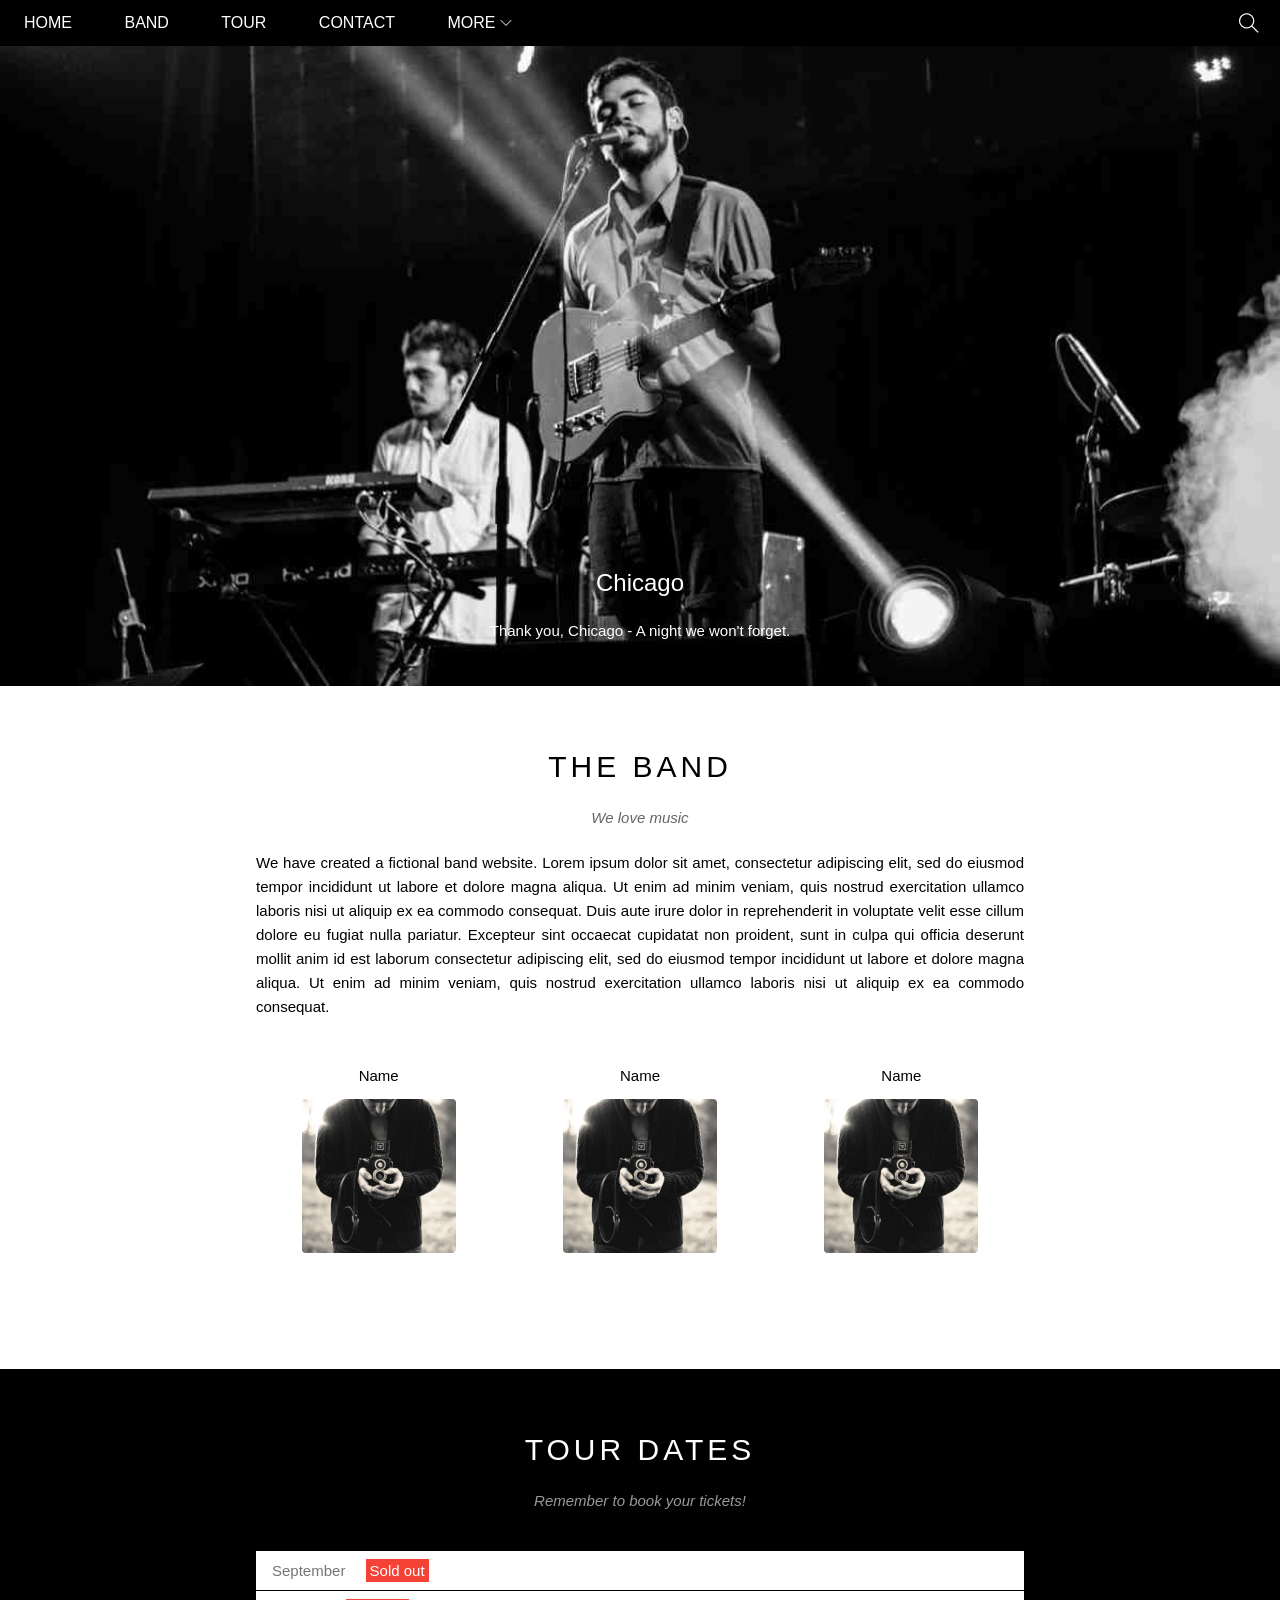
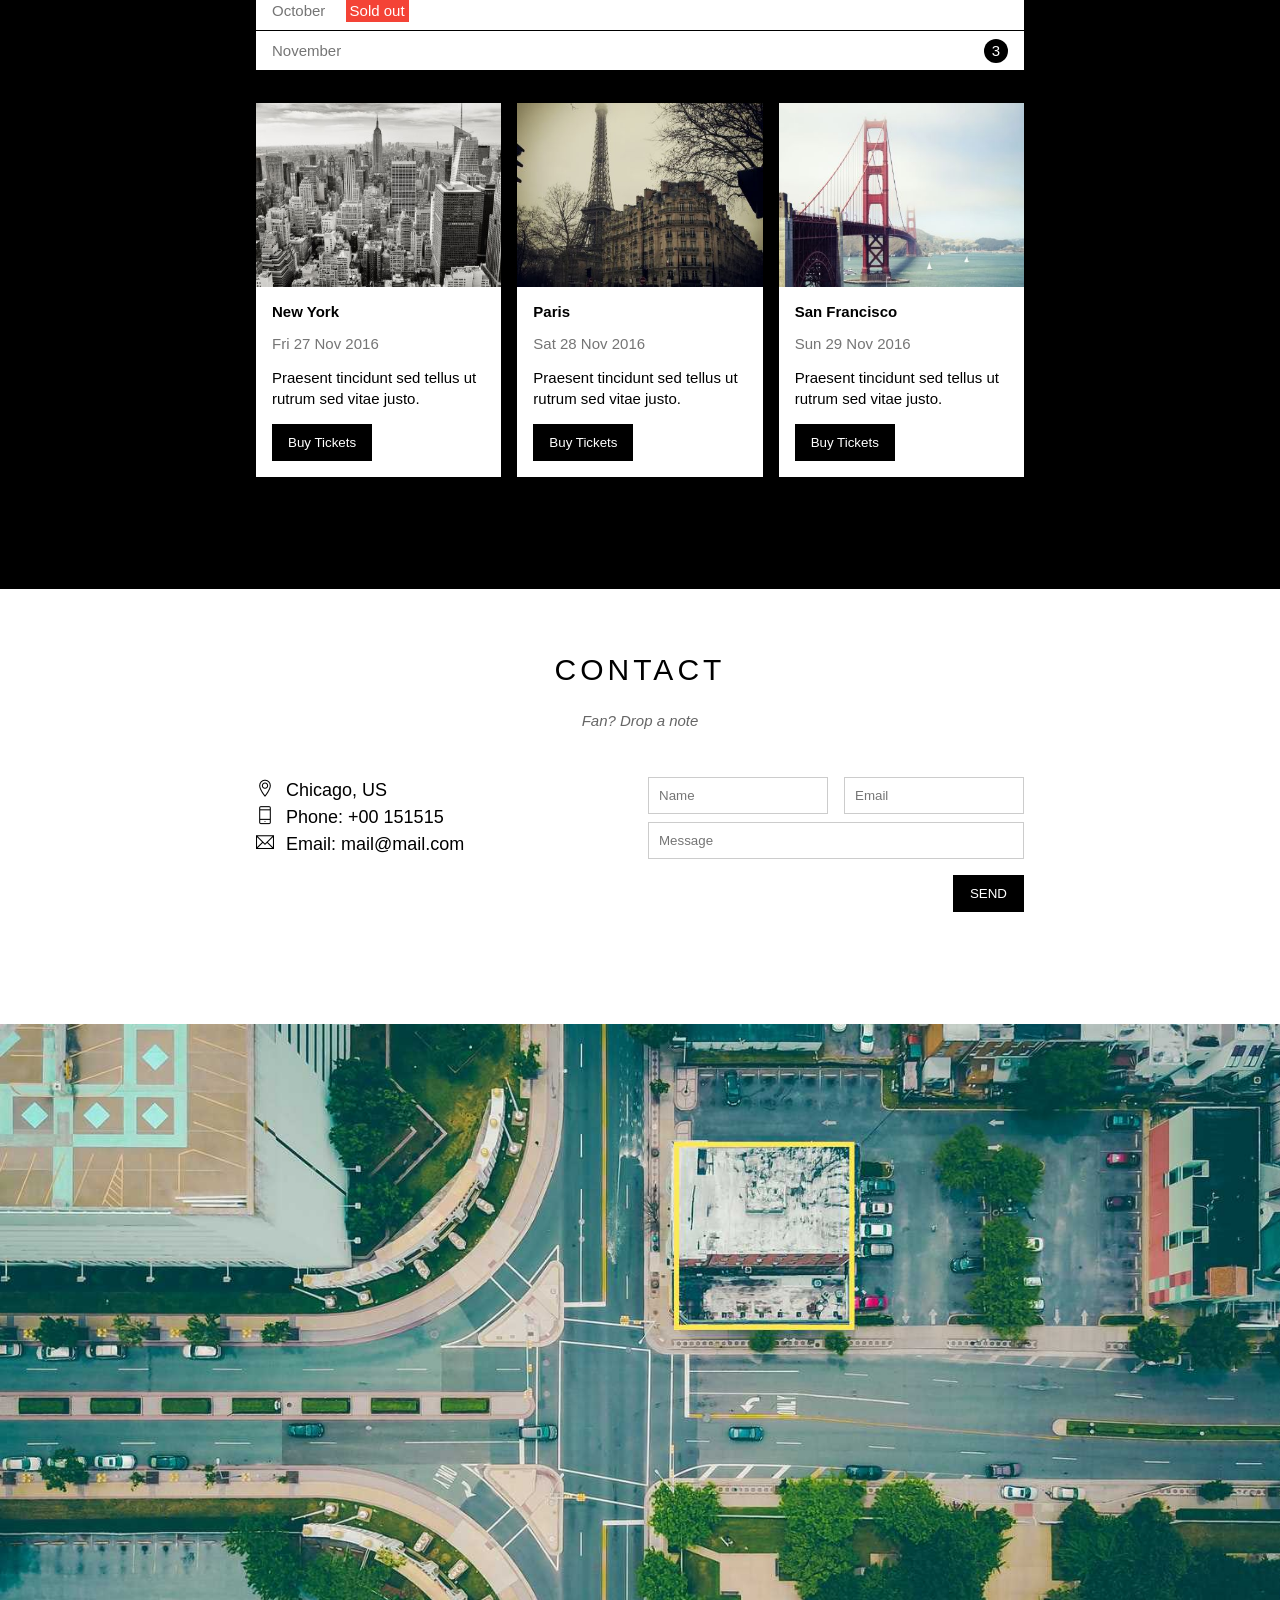
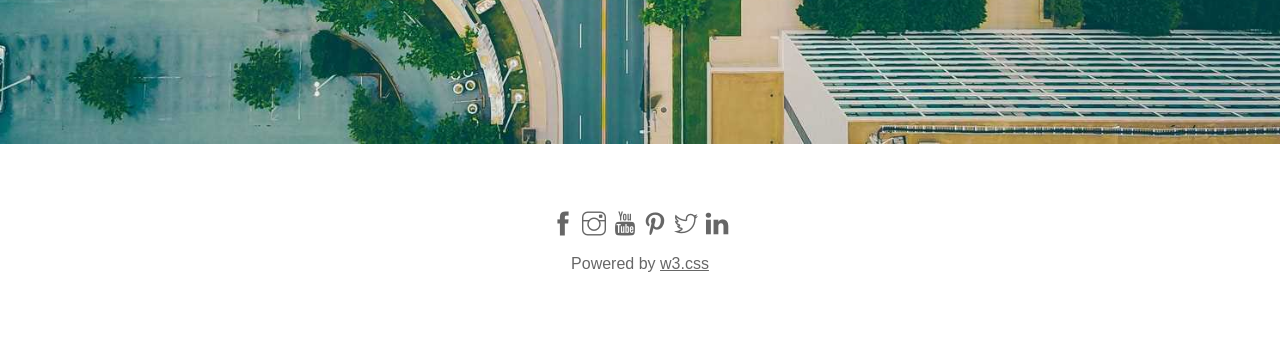
==== index.html @ c89a66ae "upload" ====
<!DOCTYPE html>
<html lang="en">
    <head>
        <meta charset="UTF-8" />
        <meta http-equiv="X-UA-Compatible" content="IE=edge" />
        <meta name="viewport" content="width=device-width, initial-scale=1.0" />
        <title>The band</title>
        <link rel="stylesheet" href="./assets/css/style.css" />
        <link
            rel="stylesheet"
            href="./assets/font/themify-icons/themify-icons.css"
        />
    </head>
    <body>
        <div id="main">
            <div id="header">
                <!-- Begin nav -->
                <ul id="nav">
                    <li><a href="#">home</a></li>
                    <li><a href="#band">band</a></li>
                    <li><a href="#tour">tour</a></li>
                    <li><a href="#contact">contact</a></li>
                    <li>
                        <a href="#"
                            >MORE
                            <i class="nav-arrow-down ti-angle-down"></i>
                        </a>
                        <ul class="subnav">
                            <li><a href="#">Merchandise</a></li>
                            <li><a href="#">Extras</a></li>
                            <li><a href="#">Media</a></li>
                        </ul>
                    </li>
                </ul>
                <!-- End nav -->

                <!-- Begin search button -->
                <div class="search-btn">
                    <i class="search-icon ti-search"></i>
                </div>
                <!-- End search button -->
            </div>
            <div id="slider">
                <div class="text-content">
                    <h2 class="text-heading">Chicago</h2>
                    <div class="text-discription">
                        Thank you, Chicago - A night we won't forget.
                    </div>
                </div>
            </div>
            <div id="content">
                <!-- About -->
                <div id="band" class="content-section">
                    <h2 class="section-heading">THE BAND</h2>
                    <p class="section-slogan">We love music</p>
                    <p class="about-text">
                        We have created a fictional band website. Lorem ipsum
                        dolor sit amet, consectetur adipiscing elit, sed do
                        eiusmod tempor incididunt ut labore et dolore magna
                        aliqua. Ut enim ad minim veniam, quis nostrud
                        exercitation ullamco laboris nisi ut aliquip ex ea
                        commodo consequat. Duis aute irure dolor in
                        reprehenderit in voluptate velit esse cillum dolore eu
                        fugiat nulla pariatur. Excepteur sint occaecat cupidatat
                        non proident, sunt in culpa qui officia deserunt mollit
                        anim id est laborum consectetur adipiscing elit, sed do
                        eiusmod tempor incididunt ut labore et dolore magna
                        aliqua. Ut enim ad minim veniam, quis nostrud
                        exercitation ullamco laboris nisi ut aliquip ex ea
                        commodo consequat.
                    </p>
                    <div class="row member-list">
                        <div class="col col-third text-center">
                            <p class="member-name">Name</p>
                            <img
                                src="/assets/img/team/bandmember.jpg"
                                alt=""
                                class="member-img"
                            />
                        </div>
                        <div class="col col-third text-center">
                            <p class="member-name">Name</p>
                            <img
                                src="/assets/img/team/bandmember.jpg"
                                alt=""
                                class="member-img"
                            />
                        </div>
                        <div class="col col-third text-center">
                            <p class="member-name">Name</p>
                            <img
                                src="/assets/img/team/bandmember.jpg"
                                alt=""
                                class="member-img"
                            />
                        </div>
                    </div>
                </div>
                <!-- Tour -->
                <!-- tạo ra thẻ cha để bao cả cái tour thành nền đen -->
                <div id="tour" class="tour-section">
                    <div class="content-section">
                        <h2 class="section-heading text-white">TOUR DATES</h2>
                        <p class="section-slogan text-white">
                            Remember to book your tickets!
                        </p>
                        <ul class="ticket-list">
                            <li>
                                September <span class="sold-out">Sold out</span>
                            </li>
                            <li>
                                October <span class="sold-out">Sold out</span>
                            </li>
                            <li>November <span class="quantity">3</span></li>
                        </ul>
                        <!-- Place -->
                        <div class="row place-list">
                            <div class="col col-third">
                                <img
                                    src="./assets/img/tourplace/newyork.jpg"
                                    alt=""
                                    class="place-img"
                                />
                                <div class="place-body">
                                    <h3 class="place-heading">New York</h3>
                                    <p class="place-time">Fri 27 Nov 2016</p>
                                    <p class="place-desc">
                                        Praesent tincidunt sed tellus ut rutrum
                                        sed vitae justo.
                                    </p>
                                    <button class="btn js-buy-ticket">
                                        Buy Tickets
                                    </button>
                                </div>
                            </div>
                            <div class="col col-third">
                                <img
                                    src="./assets/img/tourplace/paris.jpg"
                                    alt=""
                                    class="place-img"
                                />
                                <div class="place-body">
                                    <h3 class="place-heading">Paris</h3>
                                    <p class="place-time">Sat 28 Nov 2016</p>
                                    <p class="place-desc">
                                        Praesent tincidunt sed tellus ut rutrum
                                        sed vitae justo.
                                    </p>
                                    <button class="btn js-buy-ticket">
                                        Buy Tickets
                                    </button>
                                </div>
                            </div>
                            <div class="col col-third">
                                <img
                                    src="./assets/img/tourplace/sanfran.jpg"
                                    alt=""
                                    class="place-img"
                                />
                                <div class="place-body">
                                    <h3 class="place-heading">San Francisco</h3>
                                    <p class="place-time">Sun 29 Nov 2016</p>
                                    <p class="place-desc">
                                        Praesent tincidunt sed tellus ut rutrum
                                        sed vitae justo.
                                    </p>
                                    <button class="btn js-buy-ticket">
                                        Buy Tickets
                                    </button>
                                </div>
                            </div>
                        </div>
                    </div>
                </div>
                <!-- Begin Contact -->
                <div id="contact" class="content-section">
                    <h2 class="section-heading">CONTACT</h2>
                    <p class="section-slogan">Fan? Drop a note</p>

                    <div class="row contact-content">
                        <div class="col col-half contact-info">
                            <p><i class="ti-location-pin"></i>Chicago, US</p>
                            <p><i class="ti-mobile"></i>Phone: +00 151515</p>
                            <p><i class="ti-email"></i>Email: mail@mail.com</p>
                        </div>
                        <div class="col col-half contact-form">
                            <form action="">
                                <div class="row">
                                    <div class="col col-half">
                                        <input
                                            type="text"
                                            name=""
                                            placeholder="Name"
                                            id=""
                                            required
                                            class="form-control"
                                        />
                                    </div>
                                    <div class="col col-half">
                                        <input
                                            type="email"
                                            name=""
                                            placeholder="Email"
                                            id=""
                                            required
                                            class="form-control"
                                        />
                                    </div>
                                </div>
                                <div class="row mt-8">
                                    <div class="col col-full">
                                        <input
                                            type="text"
                                            name=""
                                            placeholder="Message"
                                            id=""
                                            required
                                            class="form-control"
                                        />
                                    </div>
                                </div>
                                <input
                                    class="form-submit-btn mt-16"
                                    type="submit"
                                    value="SEND"
                                />
                            </form>
                        </div>
                    </div>
                </div>
                <!-- End contact -->
                <div class="map-section">
                    <img src="./assets/img/map/map.jpg" alt="Map" />
                </div>
            </div>
            <div id="footer">
                <div class="social-list">
                    <a href=""><i class="ti-facebook"></i></a>
                    <a href=""><i class="ti-instagram"></i></a>
                    <a href=""><i class="ti-youtube"></i></a>
                    <a href=""><i class="ti-pinterest"></i></a>
                    <a href=""><i class="ti-twitter"></i></a>
                    <a href=""><i class="ti-linkedin"></i></a>
                </div>
                <div class="coppyright">
                    Powered by
                    <a href="" class="w3-css">w3.css</a>
                </div>
            </div>

            <div class="modal js-modal">
                <div class="modal-container js-modalContainer">
                    <div class="modal-close js-modal-close">
                        <i class="ti-close"></i>
                    </div>
                    <header class="modal-header">
                        <i class="modal-heading-icon ti-bag"> Tickets </i>
                    </header>
                    <div class="modal-body">
                        <label for="ticket-quantity" class="modal-label">
                            <i class="ti-shopping-cart"></i>
                            Tickets, $15 per person
                        </label>
                        <input
                            id="ticket-quantity"
                            type="text"
                            class="modal-input"
                            placeholder="How many?"
                        />

                        <label for="ticket-email" class="modal-label">
                            <i class="ti-user"></i>
                            Send To
                        </label>
                        <input
                            id="ticket-email"
                            type="email"
                            class="modal-input"
                            placeholder="Enter Email"
                        />
                        <button id="buy-ticket">
                            Pay
                            <i class="ti-check"></i>
                        </button>
                    </div>
                    <footer class="modal-footer">
                        <p class="modal-help">
                            Need
                            <a href="">help?</a>
                        </p>
                    </footer>
                </div>
            </div>
            <script>
                const buyBtns = document.querySelectorAll(".js-buy-ticket");
                const modal = document.querySelector(".js-modal");
                const modalContainer =
                    document.querySelector(".js-modalContainer");
                const modalClose = document.querySelector(".js-modal-close");

                function showBuyTicket() {
                    modal.classList.add("open");
                }

                function hideBuyTicket() {
                    modal.classList.remove("open");
                }

                for (const buyBtn of buyBtns) {
                    buyBtn.addEventListener("click", showBuyTicket);
                }

                modalClose.addEventListener("click", hideBuyTicket);
                modal.addEventListener("click", hideBuyTicket);
                modalContainer.addEventListener("click", function (event) {
                    event.stopPropagation();
                });
            </script>
        </div>
    </body>
</html>
---- assets/css/style.css ----
/* reset css  */
* {
    padding: 0;
    margin: 0;
    box-sizing: border-box;
}
html {
    /* Cuộn trang khi bấm vào nav */
    scroll-behavior: smooth;
    font-family: Arial, Helvetica, sans-serif;
}
/* 
1.Từ ngoaai2 vào trong
2.Từ trên xuống dưới
3.Tổng quan đến chi tiết
*/

/* 
1.Vị trí
2.Kích thước(width,height)
3.Màu sắc
4.Kiểu dáng(Kiểu chữ,tròn,vuông....)
*/
/* Common */

.text-white {
    color: #fff !important;
}
.row {
    margin-left: -8px;
    margin-right: -8px;
}
.col {
    float: left;
    padding-left: 8px;
    padding-right: 8px;
}
.col-half {
    width: 50%;
}
.col-third {
    width: 33.3333%;
}
.col-full {
    width: 100%;
}
.row::after {
    content: "";
    display: block;
    clear: both;
}
.mt-8 {
    margin-top: 8px !important;
}
.mt-16 {
    margin-top: 16px !important;
}
.pull-right {
    float: right !important;
}
.text-center {
    text-align: center !important;
}
/* main */
#main {
}

#header {
    height: 46px;
    background-color: black;
    position: fixed;
    top: 0;
    left: 0;
    right: 0;
    z-index: 1;
    width: 100%;
}
#nav,
.subnav {
    list-style-type: none;
}
#nav {
    display: inline-block;
    cursor: pointer;
}
#nav li {
    position: relative;
}
#nav > li {
    display: inline-block;
}
#nav > li > a {
    color: white;
    text-transform: uppercase;
}

#nav li a {
    text-decoration: none;
    line-height: 46px;
    padding-left: 24px;
    padding-right: 24px;
    display: block;
}
#nav > li:hover > a {
    color: #000;
    background-color: #ccc;
}
#nav .subnav {
    display: none;
    position: absolute;
    top: 100%;
    left: 0;
    min-width: 160px;
    background-color: #fff;
    /* đổ bóng cho box */
    box-shadow: 0 0 10px rgba(0, 0, 0, 0.3);
}
#nav li:hover .subnav {
    display: block;
}
#nav .subnav a:hover {
    color: #000;
    background-color: #ccc;
}
#nav .subnav a {
    color: #000;
    padding-left: 12px;
    line-height: 38px;
}
#nav .nav-arrow-down {
    font-size: 12px;
}
#header .search-btn {
    /* canh phải */
    float: right;
    padding: 0 21px;
}
#header .search-btn:hover {
    background-color: #f44336;
    /* Biến trỏ chuột thành bàn tay khi hover vào */
    cursor: pointer;
}
#header .search-icon {
    color: #fff;
    font-size: 20px;
    line-height: 46px;
}
#slider {
    margin-top: 46px;
    padding-top: 50%;
    background: url("/assets/img/slider/slider1.jpg") top center/cover no-repeat;
    position: relative;
    height: 50vw;
}
#slider .text-content {
    position: absolute;
    bottom: 47px;
    color: #fff;
    width: 100%;
    text-align: center;
}
#slider .text-heading {
    font-weight: 500;
    font-size: 24px;
}
#slider .text-discription {
    font-size: 15px;
    margin-top: 25px;
}
#content {
}
#content .content-section {
    width: 800px;
    max-width: 100%;
    margin-left: auto;
    margin-right: auto;
    padding: 64px 0 112px;
    padding-left: 16px;
    padding-right: 16px;
}
#content .section-heading {
    text-align: center;
    font-weight: 500;
    font-size: 30px;
    /* Khoảng cách giữa các chữ */
    letter-spacing: 4px;
}
#content .section-slogan {
    text-align: center;
    margin-top: 25px;
    font-size: 15px;
    /* thuộc tính in nghiêng */
    font-style: italic;
    /* Làm chữ mờ */
    opacity: 0.6;
}
#content .about-text {
    margin-top: 25px;
    font-size: 15px;
    /* căn 2 lề */
    text-align: justify;
    /* Khoảng cách giữa các dòng */
    line-height: 1.6;
}

#content .member-list {
    margin-top: 48px;
}
#content .member-name {
    font-size: 15px;
}
#content .member-img {
    margin-top: 15px;
    width: 154px;
    /* Bo tròn góc */
    border-radius: 4px;
}
#content .tour-section {
    background-color: #000;
}
.ticket-list {
    background-color: #fff;
    margin-top: 42px;
    /* Làm mát dấu chấm đầu thẻ li */
    list-style-type: none;
}
.ticket-list li {
    color: #757575;
    font-size: 15px;
    padding: 11px 16px;
    border-bottom: 1px solid black;
}
.ticket-list .sold-out {
    color: white;
    background-color: #f44336;
    padding: 3px 4px;
    margin-left: 16px;
}
.ticket-list .quantity {
    float: right;
    width: 24px;
    height: 24px;
    background-color: #000;
    color: #fff;
    border-radius: 50%;
    text-align: center;
    line-height: 24px;
    /* Chỉ sử dụng giá trị âm khi trong thẻ có thuộc tính float */
    margin-top: -3px;
}
.place-list {
    margin-top: 32px;
}

.place-img {
    width: 100%;
    display: block;
}
.place-img:hover {
    /* hover vào ảnh thì mờ */
    opacity: 0.6;
}
.place-body {
    background-color: #fff;
    padding: 16px;
    font-size: 15px;
}
.place-heading {
    font-size: 15px;
    /* Làm chữ mỏng */
    font-weight: 600;
}
.place-time {
    margin-top: 15px;
    color: #757575;
}
.place-desc {
    margin-top: 15px;
    line-height: 1.4;
}
.btn {
    /* Bỏ gạch chân */
    text-decoration: none;
    background-color: #000;
    color: #fff;
    padding: 11px 16px;
    display: inline-block;
    margin-top: 15px;
    border: none;
}
.btn:hover {
    background-color: #ccc;
    color: black;
    cursor: pointer;
}
.modal {
    position: fixed;
    top: 0;
    right: 0;
    left: 0;
    bottom: 0;
    background-color: rgba(0, 0, 0, 0.4);
    display: none;
    align-items: center;
    justify-content: center;
}
.modal-container {
    background: #fff;
    width: 900px;
    min-height: 200px;
    position: relative;
    max-width: calc(100% - 32px);
    animation: modalFadein ease 0.7s;
}
header.modal-header {
    background: #009688;
    height: 130px;
    display: flex;
    align-items: center;
    justify-content: center;
    font-size: 30px;
    color: #fff;
}
.modal-heading-icon {
    margin-right: 16px;
}
.modal-close {
    position: absolute;
    top: 0;
    right: 0;
    padding: 16px;
    cursor: pointer;
    color: #fff;
}
.modal-close:hover {
    background-color: #ccc;
}
.modal-body {
    padding: 16px;
}
.modal-label {
    display: block;
    font-size: 15px;
    margin-bottom: 15px;
}
.modal-input {
    padding: 10px;
    border: 1px solid #ccc;
    width: 100%;
    font-size: 15px;
    margin-bottom: 24px;
}
button#buy-ticket {
    background: #009688;
    border: none;
    color: #fff;
    width: 100%;
    font-size: 15px;
    text-transform: uppercase;
    padding: 18px;
}
button#buy-ticket:hover {
    cursor: pointer;
    opacity: 0.9;
}
.modal-footer {
    padding: 16px;
    text-align: right;
}
.modal-footer a {
    color: #2196f3;
}
.modal.js-modal.open {
    display: flex;
}
@keyframes modalFadein {
    from {
        transform: translateY(-140px);
        opacity: 0;
    }
    to {
        transform: translateY(0);
        opacity: 1;
    }
}
.contact-content {
    margin-top: 48px;
}
.contact-info {
    font-size: 18px;
    line-height: 1.5;
}
.contact-info i {
    width: 30px;
    display: inline-block;
}
.contact-form {
    font-size: 15px;
}
.contact-form .form-control {
    padding: 10px;
    border: 1px solid #ccc;
    width: 100%;
}
.contact-form .form-submit-btn {
    background-color: #000;
    color: #fff;
    border: 1px solid #000;
    padding: 10px 16px;
    float: right;
    outline: none;
}
.form-submit-btn:hover {
    background-color: #ccc;
    color: black;
    cursor: pointer;
    border: none;
}
.map-section img {
    width: 100%;
}

#footer {
    padding: 64px 16px;
    text-align: center;
}
.social-list {
    font-size: 24px;
}
.social-list a {
    color: rgba(0, 0, 0, 0.6);
    text-decoration: none;
}
.social-list a:hover {
    color: rgba(0, 0, 0, 0.4);
}
.coppyright {
    margin-top: 15px;
    color: rgba(0, 0, 0, 0.6);
}
.coppyright a:hover {
    color: rgba(0, 0, 0, 0.4);
}
.coppyright a {
    color: rgba(0, 0, 0, 0.6);
}
---- assets/font/themify-icons/themify-icons.css ----
@font-face {
	font-family: 'themify';
	src:url('fonts/themify.eot?-fvbane');
	src:url('fonts/themify.eot?#iefix-fvbane') format('embedded-opentype'),
		url('fonts/themify.woff?-fvbane') format('woff'),
		url('fonts/themify.ttf?-fvbane') format('truetype'),
		url('fonts/themify.svg?-fvbane#themify') format('svg');
	font-weight: normal;
	font-style: normal;
}

[class^="ti-"], [class*=" ti-"] {
	font-family: 'themify';
	speak: none;
	font-style: normal;
	font-weight: normal;
	font-variant: normal;
	text-transform: none;
	line-height: 1;

	/* Better Font Rendering =========== */
	-webkit-font-smoothing: antialiased;
	-moz-osx-font-smoothing: grayscale;
}

.ti-wand:before {
	content: "\e600";
}
.ti-volume:before {
	content: "\e601";
}
.ti-user:before {
	content: "\e602";
}
.ti-unlock:before {
	content: "\e603";
}
.ti-unlink:before {
	content: "\e604";
}
.ti-trash:before {
	content: "\e605";
}
.ti-thought:before {
	content: "\e606";
}
.ti-target:before {
	content: "\e607";
}
.ti-tag:before {
	content: "\e608";
}
.ti-tablet:before {
	content: "\e609";
}
.ti-star:before {
	content: "\e60a";
}
.ti-spray:before {
	content: "\e60b";
}
.ti-signal:before {
	content: "\e60c";
}
.ti-shopping-cart:before {
	content: "\e60d";
}
.ti-shopping-cart-full:before {
	content: "\e60e";
}
.ti-settings:before {
	content: "\e60f";
}
.ti-search:before {
	content: "\e610";
}
.ti-zoom-in:before {
	content: "\e611";
}
.ti-zoom-out:before {
	content: "\e612";
}
.ti-cut:before {
	content: "\e613";
}
.ti-ruler:before {
	content: "\e614";
}
.ti-ruler-pencil:before {
	content: "\e615";
}
.ti-ruler-alt:before {
	content: "\e616";
}
.ti-bookmark:before {
	content: "\e617";
}
.ti-bookmark-alt:before {
	content: "\e618";
}
.ti-reload:before {
	content: "\e619";
}
.ti-plus:before {
	content: "\e61a";
}
.ti-pin:before {
	content: "\e61b";
}
.ti-pencil:before {
	content: "\e61c";
}
.ti-pencil-alt:before {
	content: "\e61d";
}
.ti-paint-roller:before {
	content: "\e61e";
}
.ti-paint-bucket:before {
	content: "\e61f";
}
.ti-na:before {
	content: "\e620";
}
.ti-mobile:before {
	content: "\e621";
}
.ti-minus:before {
	content: "\e622";
}
.ti-medall:before {
	content: "\e623";
}
.ti-medall-alt:before {
	content: "\e624";
}
.ti-marker:before {
	content: "\e625";
}
.ti-marker-alt:before {
	content: "\e626";
}
.ti-arrow-up:before {
	content: "\e627";
}
.ti-arrow-right:before {
	content: "\e628";
}
.ti-arrow-left:before {
	content: "\e629";
}
.ti-arrow-down:before {
	content: "\e62a";
}
.ti-lock:before {
	content: "\e62b";
}
.ti-location-arrow:before {
	content: "\e62c";
}
.ti-link:before {
	content: "\e62d";
}
.ti-layout:before {
	content: "\e62e";
}
.ti-layers:before {
	content: "\e62f";
}
.ti-layers-alt:before {
	content: "\e630";
}
.ti-key:before {
	content: "\e631";
}
.ti-import:before {
	content: "\e632";
}
.ti-image:before {
	content: "\e633";
}
.ti-heart:before {
	content: "\e634";
}
.ti-heart-broken:before {
	content: "\e635";
}
.ti-hand-stop:before {
	content: "\e636";
}
.ti-hand-open:before {
	content: "\e637";
}
.ti-hand-drag:before {
	content: "\e638";
}
.ti-folder:before {
	content: "\e639";
}
.ti-flag:before {
	content: "\e63a";
}
.ti-flag-alt:before {
	content: "\e63b";
}
.ti-flag-alt-2:before {
	content: "\e63c";
}
.ti-eye:before {
	content: "\e63d";
}
.ti-export:before {
	content: "\e63e";
}
.ti-exchange-vertical:before {
	content: "\e63f";
}
.ti-desktop:before {
	content: "\e640";
}
.ti-cup:before {
	content: "\e641";
}
.ti-crown:before {
	content: "\e642";
}
.ti-comments:before {
	content: "\e643";
}
.ti-comment:before {
	content: "\e644";
}
.ti-comment-alt:before {
	content: "\e645";
}
.ti-close:before {
	content: "\e646";
}
.ti-clip:before {
	content: "\e647";
}
.ti-angle-up:before {
	content: "\e648";
}
.ti-angle-right:before {
	content: "\e649";
}
.ti-angle-left:before {
	content: "\e64a";
}
.ti-angle-down:before {
	content: "\e64b";
}
.ti-check:before {
	content: "\e64c";
}
.ti-check-box:before {
	content: "\e64d";
}
.ti-camera:before {
	content: "\e64e";
}
.ti-announcement:before {
	content: "\e64f";
}
.ti-brush:before {
	content: "\e650";
}
.ti-briefcase:before {
	content: "\e651";
}
.ti-bolt:before {
	content: "\e652";
}
.ti-bolt-alt:before {
	content: "\e653";
}
.ti-blackboard:before {
	content: "\e654";
}
.ti-bag:before {
	content: "\e655";
}
.ti-move:before {
	content: "\e656";
}
.ti-arrows-vertical:before {
	content: "\e657";
}
.ti-arrows-horizontal:before {
	content: "\e658";
}
.ti-fullscreen:before {
	content: "\e659";
}
.ti-arrow-top-right:before {
	content: "\e65a";
}
.ti-arrow-top-left:before {
	content: "\e65b";
}
.ti-arrow-circle-up:before {
	content: "\e65c";
}
.ti-arrow-circle-right:before {
	content: "\e65d";
}
.ti-arrow-circle-left:before {
	content: "\e65e";
}
.ti-arrow-circle-down:before {
	content: "\e65f";
}
.ti-angle-double-up:before {
	content: "\e660";
}
.ti-angle-double-right:before {
	content: "\e661";
}
.ti-angle-double-left:before {
	content: "\e662";
}
.ti-angle-double-down:before {
	content: "\e663";
}
.ti-zip:before {
	content: "\e664";
}
.ti-world:before {
	content: "\e665";
}
.ti-wheelchair:before {
	content: "\e666";
}
.ti-view-list:before {
	content: "\e667";
}
.ti-view-list-alt:before {
	content: "\e668";
}
.ti-view-grid:before {
	content: "\e669";
}
.ti-uppercase:before {
	content: "\e66a";
}
.ti-upload:before {
	content: "\e66b";
}
.ti-underline:before {
	content: "\e66c";
}
.ti-truck:before {
	content: "\e66d";
}
.ti-timer:before {
	content: "\e66e";
}
.ti-ticket:before {
	content: "\e66f";
}
.ti-thumb-up:before {
	content: "\e670";
}
.ti-thumb-down:before {
	content: "\e671";
}
.ti-text:before {
	content: "\e672";
}
.ti-stats-up:before {
	content: "\e673";
}
.ti-stats-down:before {
	content: "\e674";
}
.ti-split-v:before {
	content: "\e675";
}
.ti-split-h:before {
	content: "\e676";
}
.ti-smallcap:before {
	content: "\e677";
}
.ti-shine:before {
	content: "\e678";
}
.ti-shift-right:before {
	content: "\e679";
}
.ti-shift-left:before {
	content: "\e67a";
}
.ti-shield:before {
	content: "\e67b";
}
.ti-notepad:before {
	content: "\e67c";
}
.ti-server:before {
	content: "\e67d";
}
.ti-quote-right:before {
	content: "\e67e";
}
.ti-quote-left:before {
	content: "\e67f";
}
.ti-pulse:before {
	content: "\e680";
}
.ti-printer:before {
	content: "\e681";
}
.ti-power-off:before {
	content: "\e682";
}
.ti-plug:before {
	content: "\e683";
}
.ti-pie-chart:before {
	content: "\e684";
}
.ti-paragraph:before {
	content: "\e685";
}
.ti-panel:before {
	content: "\e686";
}
.ti-package:before {
	content: "\e687";
}
.ti-music:before {
	content: "\e688";
}
.ti-music-alt:before {
	content: "\e689";
}
.ti-mouse:before {
	content: "\e68a";
}
.ti-mouse-alt:before {
	content: "\e68b";
}
.ti-money:before {
	content: "\e68c";
}
.ti-microphone:before {
	content: "\e68d";
}
.ti-menu:before {
	content: "\e68e";
}
.ti-menu-alt:before {
	content: "\e68f";
}
.ti-map:before {
	content: "\e690";
}
.ti-map-alt:before {
	content: "\e691";
}
.ti-loop:before {
	content: "\e692";
}
.ti-location-pin:before {
	content: "\e693";
}
.ti-list:before {
	content: "\e694";
}
.ti-light-bulb:before {
	content: "\e695";
}
.ti-Italic:before {
	content: "\e696";
}
.ti-info:before {
	content: "\e697";
}
.ti-infinite:before {
	content: "\e698";
}
.ti-id-badge:before {
	content: "\e699";
}
.ti-hummer:before {
	content: "\e69a";
}
.ti-home:before {
	content: "\e69b";
}
.ti-help:before {
	content: "\e69c";
}
.ti-headphone:before {
	content: "\e69d";
}
.ti-harddrives:before {
	content: "\e69e";
}
.ti-harddrive:before {
	content: "\e69f";
}
.ti-gift:before {
	content: "\e6a0";
}
.ti-game:before {
	content: "\e6a1";
}
.ti-filter:before {
	content: "\e6a2";
}
.ti-files:before {
	content: "\e6a3";
}
.ti-file:before {
	content: "\e6a4";
}
.ti-eraser:before {
	content: "\e6a5";
}
.ti-envelope:before {
	content: "\e6a6";
}
.ti-download:before {
	content: "\e6a7";
}
.ti-direction:before {
	content: "\e6a8";
}
.ti-direction-alt:before {
	content: "\e6a9";
}
.ti-dashboard:before {
	content: "\e6aa";
}
.ti-control-stop:before {
	content: "\e6ab";
}
.ti-control-shuffle:before {
	content: "\e6ac";
}
.ti-control-play:before {
	content: "\e6ad";
}
.ti-control-pause:before {
	content: "\e6ae";
}
.ti-control-forward:before {
	content: "\e6af";
}
.ti-control-backward:before {
	content: "\e6b0";
}
.ti-cloud:before {
	content: "\e6b1";
}
.ti-cloud-up:before {
	content: "\e6b2";
}
.ti-cloud-down:before {
	content: "\e6b3";
}
.ti-clipboard:before {
	content: "\e6b4";
}
.ti-car:before {
	content: "\e6b5";
}
.ti-calendar:before {
	content: "\e6b6";
}
.ti-book:before {
	content: "\e6b7";
}
.ti-bell:before {
	content: "\e6b8";
}
.ti-basketball:before {
	content: "\e6b9";
}
.ti-bar-chart:before {
	content: "\e6ba";
}
.ti-bar-chart-alt:before {
	content: "\e6bb";
}
.ti-back-right:before {
	content: "\e6bc";
}
.ti-back-left:before {
	content: "\e6bd";
}
.ti-arrows-corner:before {
	content: "\e6be";
}
.ti-archive:before {
	content: "\e6bf";
}
.ti-anchor:before {
	content: "\e6c0";
}
.ti-align-right:before {
	content: "\e6c1";
}
.ti-align-left:before {
	content: "\e6c2";
}
.ti-align-justify:before {
	content: "\e6c3";
}
.ti-align-center:before {
	content: "\e6c4";
}
.ti-alert:before {
	content: "\e6c5";
}
.ti-alarm-clock:before {
	content: "\e6c6";
}
.ti-agenda:before {
	content: "\e6c7";
}
.ti-write:before {
	content: "\e6c8";
}
.ti-window:before {
	content: "\e6c9";
}
.ti-widgetized:before {
	content: "\e6ca";
}
.ti-widget:before {
	content: "\e6cb";
}
.ti-widget-alt:before {
	content: "\e6cc";
}
.ti-wallet:before {
	content: "\e6cd";
}
.ti-video-clapper:before {
	content: "\e6ce";
}
.ti-video-camera:before {
	content: "\e6cf";
}
.ti-vector:before {
	content: "\e6d0";
}
.ti-themify-logo:before {
	content: "\e6d1";
}
.ti-themify-favicon:before {
	content: "\e6d2";
}
.ti-themify-favicon-alt:before {
	content: "\e6d3";
}
.ti-support:before {
	content: "\e6d4";
}
.ti-stamp:before {
	content: "\e6d5";
}
.ti-split-v-alt:before {
	content: "\e6d6";
}
.ti-slice:before {
	content: "\e6d7";
}
.ti-shortcode:before {
	content: "\e6d8";
}
.ti-shift-right-alt:before {
	content: "\e6d9";
}
.ti-shift-left-alt:before {
	content: "\e6da";
}
.ti-ruler-alt-2:before {
	content: "\e6db";
}
.ti-receipt:before {
	content: "\e6dc";
}
.ti-pin2:before {
	content: "\e6dd";
}
.ti-pin-alt:before {
	content: "\e6de";
}
.ti-pencil-alt2:before {
	content: "\e6df";
}
.ti-palette:before {
	content: "\e6e0";
}
.ti-more:before {
	content: "\e6e1";
}
.ti-more-alt:before {
	content: "\e6e2";
}
.ti-microphone-alt:before {
	content: "\e6e3";
}
.ti-magnet:before {
	content: "\e6e4";
}
.ti-line-double:before {
	content: "\e6e5";
}
.ti-line-dotted:before {
	content: "\e6e6";
}
.ti-line-dashed:before {
	content: "\e6e7";
}
.ti-layout-width-full:before {
	content: "\e6e8";
}
.ti-layout-width-default:before {
	content: "\e6e9";
}
.ti-layout-width-default-alt:before {
	content: "\e6ea";
}
.ti-layout-tab:before {
	content: "\e6eb";
}
.ti-layout-tab-window:before {
	content: "\e6ec";
}
.ti-layout-tab-v:before {
	content: "\e6ed";
}
.ti-layout-tab-min:before {
	content: "\e6ee";
}
.ti-layout-slider:before {
	content: "\e6ef";
}
.ti-layout-slider-alt:before {
	content: "\e6f0";
}
.ti-layout-sidebar-right:before {
	content: "\e6f1";
}
.ti-layout-sidebar-none:before {
	content: "\e6f2";
}
.ti-layout-sidebar-left:before {
	content: "\e6f3";
}
.ti-layout-placeholder:before {
	content: "\e6f4";
}
.ti-layout-menu:before {
	content: "\e6f5";
}
.ti-layout-menu-v:before {
	content: "\e6f6";
}
.ti-layout-menu-separated:before {
	content: "\e6f7";
}
.ti-layout-menu-full:before {
	content: "\e6f8";
}
.ti-layout-media-right-alt:before {
	content: "\e6f9";
}
.ti-layout-media-right:before {
	content: "\e6fa";
}
.ti-layout-media-overlay:before {
	content: "\e6fb";
}
.ti-layout-media-overlay-alt:before {
	content: "\e6fc";
}
.ti-layout-media-overlay-alt-2:before {
	content: "\e6fd";
}
.ti-layout-media-left-alt:before {
	content: "\e6fe";
}
.ti-layout-media-left:before {
	content: "\e6ff";
}
.ti-layout-media-center-alt:before {
	content: "\e700";
}
.ti-layout-media-center:before {
	content: "\e701";
}
.ti-layout-list-thumb:before {
	content: "\e702";
}
.ti-layout-list-thumb-alt:before {
	content: "\e703";
}
.ti-layout-list-post:before {
	content: "\e704";
}
.ti-layout-list-large-image:before {
	content: "\e705";
}
.ti-layout-line-solid:before {
	content: "\e706";
}
.ti-layout-grid4:before {
	content: "\e707";
}
.ti-layout-grid3:before {
	content: "\e708";
}
.ti-layout-grid2:before {
	content: "\e709";
}
.ti-layout-grid2-thumb:before {
	content: "\e70a";
}
.ti-layout-cta-right:before {
	content: "\e70b";
}
.ti-layout-cta-left:before {
	content: "\e70c";
}
.ti-layout-cta-center:before {
	content: "\e70d";
}
.ti-layout-cta-btn-right:before {
	content: "\e70e";
}
.ti-layout-cta-btn-left:before {
	content: "\e70f";
}
.ti-layout-column4:before {
	content: "\e710";
}
.ti-layout-column3:before {
	content: "\e711";
}
.ti-layout-column2:before {
	content: "\e712";
}
.ti-layout-accordion-separated:before {
	content: "\e713";
}
.ti-layout-accordion-merged:before {
	content: "\e714";
}
.ti-layout-accordion-list:before {
	content: "\e715";
}
.ti-ink-pen:before {
	content: "\e716";
}
.ti-info-alt:before {
	content: "\e717";
}
.ti-help-alt:before {
	content: "\e718";
}
.ti-headphone-alt:before {
	content: "\e719";
}
.ti-hand-point-up:before {
	content: "\e71a";
}
.ti-hand-point-right:before {
	content: "\e71b";
}
.ti-hand-point-left:before {
	content: "\e71c";
}
.ti-hand-point-down:before {
	content: "\e71d";
}
.ti-gallery:before {
	content: "\e71e";
}
.ti-face-smile:before {
	content: "\e71f";
}
.ti-face-sad:before {
	content: "\e720";
}
.ti-credit-card:before {
	content: "\e721";
}
.ti-control-skip-forward:before {
	content: "\e722";
}
.ti-control-skip-backward:before {
	content: "\e723";
}
.ti-control-record:before {
	content: "\e724";
}
.ti-control-eject:before {
	content: "\e725";
}
.ti-comments-smiley:before {
	content: "\e726";
}
.ti-brush-alt:before {
	content: "\e727";
}
.ti-youtube:before {
	content: "\e728";
}
.ti-vimeo:before {
	content: "\e729";
}
.ti-twitter:before {
	content: "\e72a";
}
.ti-time:before {
	content: "\e72b";
}
.ti-tumblr:before {
	content: "\e72c";
}
.ti-skype:before {
	content: "\e72d";
}
.ti-share:before {
	content: "\e72e";
}
.ti-share-alt:before {
	content: "\e72f";
}
.ti-rocket:before {
	content: "\e730";
}
.ti-pinterest:before {
	content: "\e731";
}
.ti-new-window:before {
	content: "\e732";
}
.ti-microsoft:before {
	content: "\e733";
}
.ti-list-ol:before {
	content: "\e734";
}
.ti-linkedin:before {
	content: "\e735";
}
.ti-layout-sidebar-2:before {
	content: "\e736";
}
.ti-layout-grid4-alt:before {
	content: "\e737";
}
.ti-layout-grid3-alt:before {
	content: "\e738";
}
.ti-layout-grid2-alt:before {
	content: "\e739";
}
.ti-layout-column4-alt:before {
	content: "\e73a";
}
.ti-layout-column3-alt:before {
	content: "\e73b";
}
.ti-layout-column2-alt:before {
	content: "\e73c";
}
.ti-instagram:before {
	content: "\e73d";
}
.ti-google:before {
	content: "\e73e";
}
.ti-github:before {
	content: "\e73f";
}
.ti-flickr:before {
	content: "\e740";
}
.ti-facebook:before {
	content: "\e741";
}
.ti-dropbox:before {
	content: "\e742";
}
.ti-dribbble:before {
	content: "\e743";
}
.ti-apple:before {
	content: "\e744";
}
.ti-android:before {
	content: "\e745";
}
.ti-save:before {
	content: "\e746";
}
.ti-save-alt:before {
	content: "\e747";
}
.ti-yahoo:before {
	content: "\e748";
}
.ti-wordpress:before {
	content: "\e749";
}
.ti-vimeo-alt:before {
	content: "\e74a";
}
.ti-twitter-alt:before {
	content: "\e74b";
}
.ti-tumblr-alt:before {
	content: "\e74c";
}
.ti-trello:before {
	content: "\e74d";
}
.ti-stack-overflow:before {
	content: "\e74e";
}
.ti-soundcloud:before {
	content: "\e74f";
}
.ti-sharethis:before {
	content: "\e750";
}
.ti-sharethis-alt:before {
	content: "\e751";
}
.ti-reddit:before {
	content: "\e752";
}
.ti-pinterest-alt:before {
	content: "\e753";
}
.ti-microsoft-alt:before {
	content: "\e754";
}
.ti-linux:before {
	content: "\e755";
}
.ti-jsfiddle:before {
	content: "\e756";
}
.ti-joomla:before {
	content: "\e757";
}
.ti-html5:before {
	content: "\e758";
}
.ti-flickr-alt:before {
	content: "\e759";
}
.ti-email:before {
	content: "\e75a";
}
.ti-drupal:before {
	content: "\e75b";
}
.ti-dropbox-alt:before {
	content: "\e75c";
}
.ti-css3:before {
	content: "\e75d";
}
.ti-rss:before {
	content: "\e75e";
}
.ti-rss-alt:before {
	content: "\e75f";
}
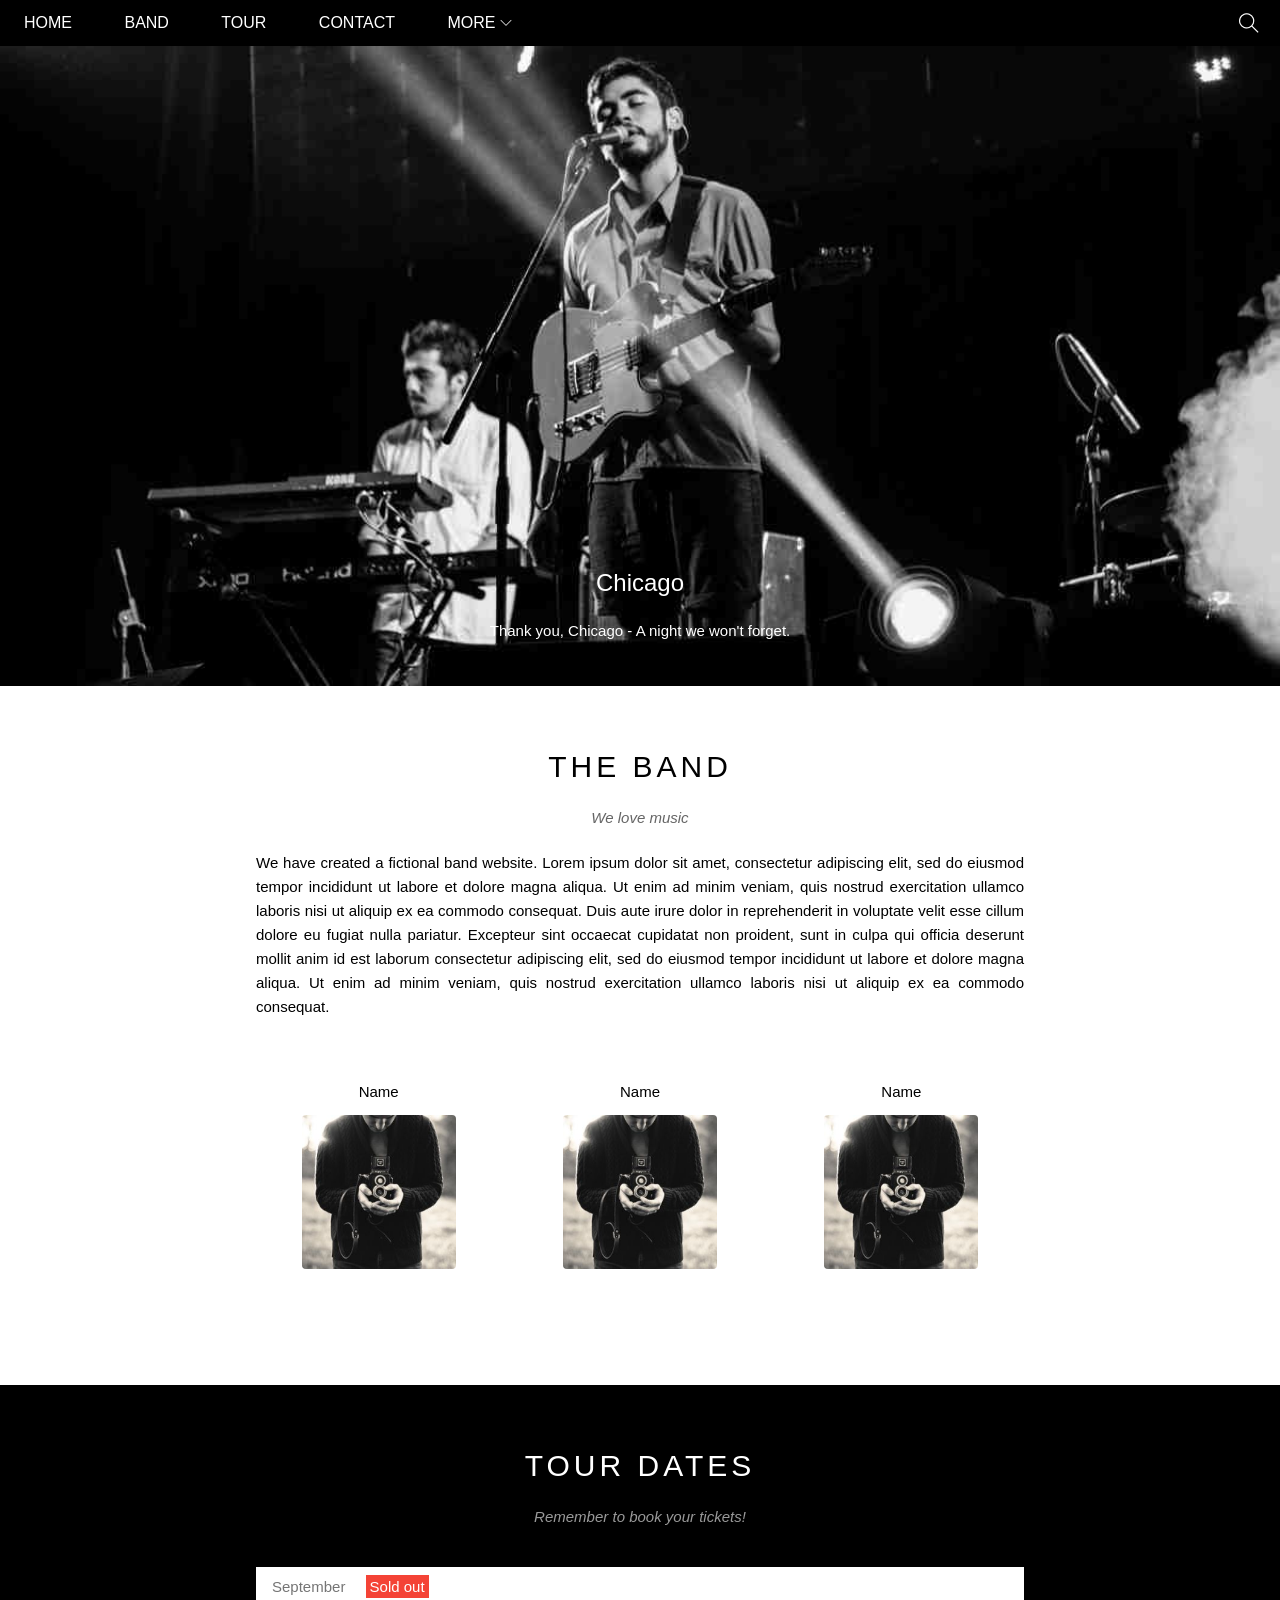
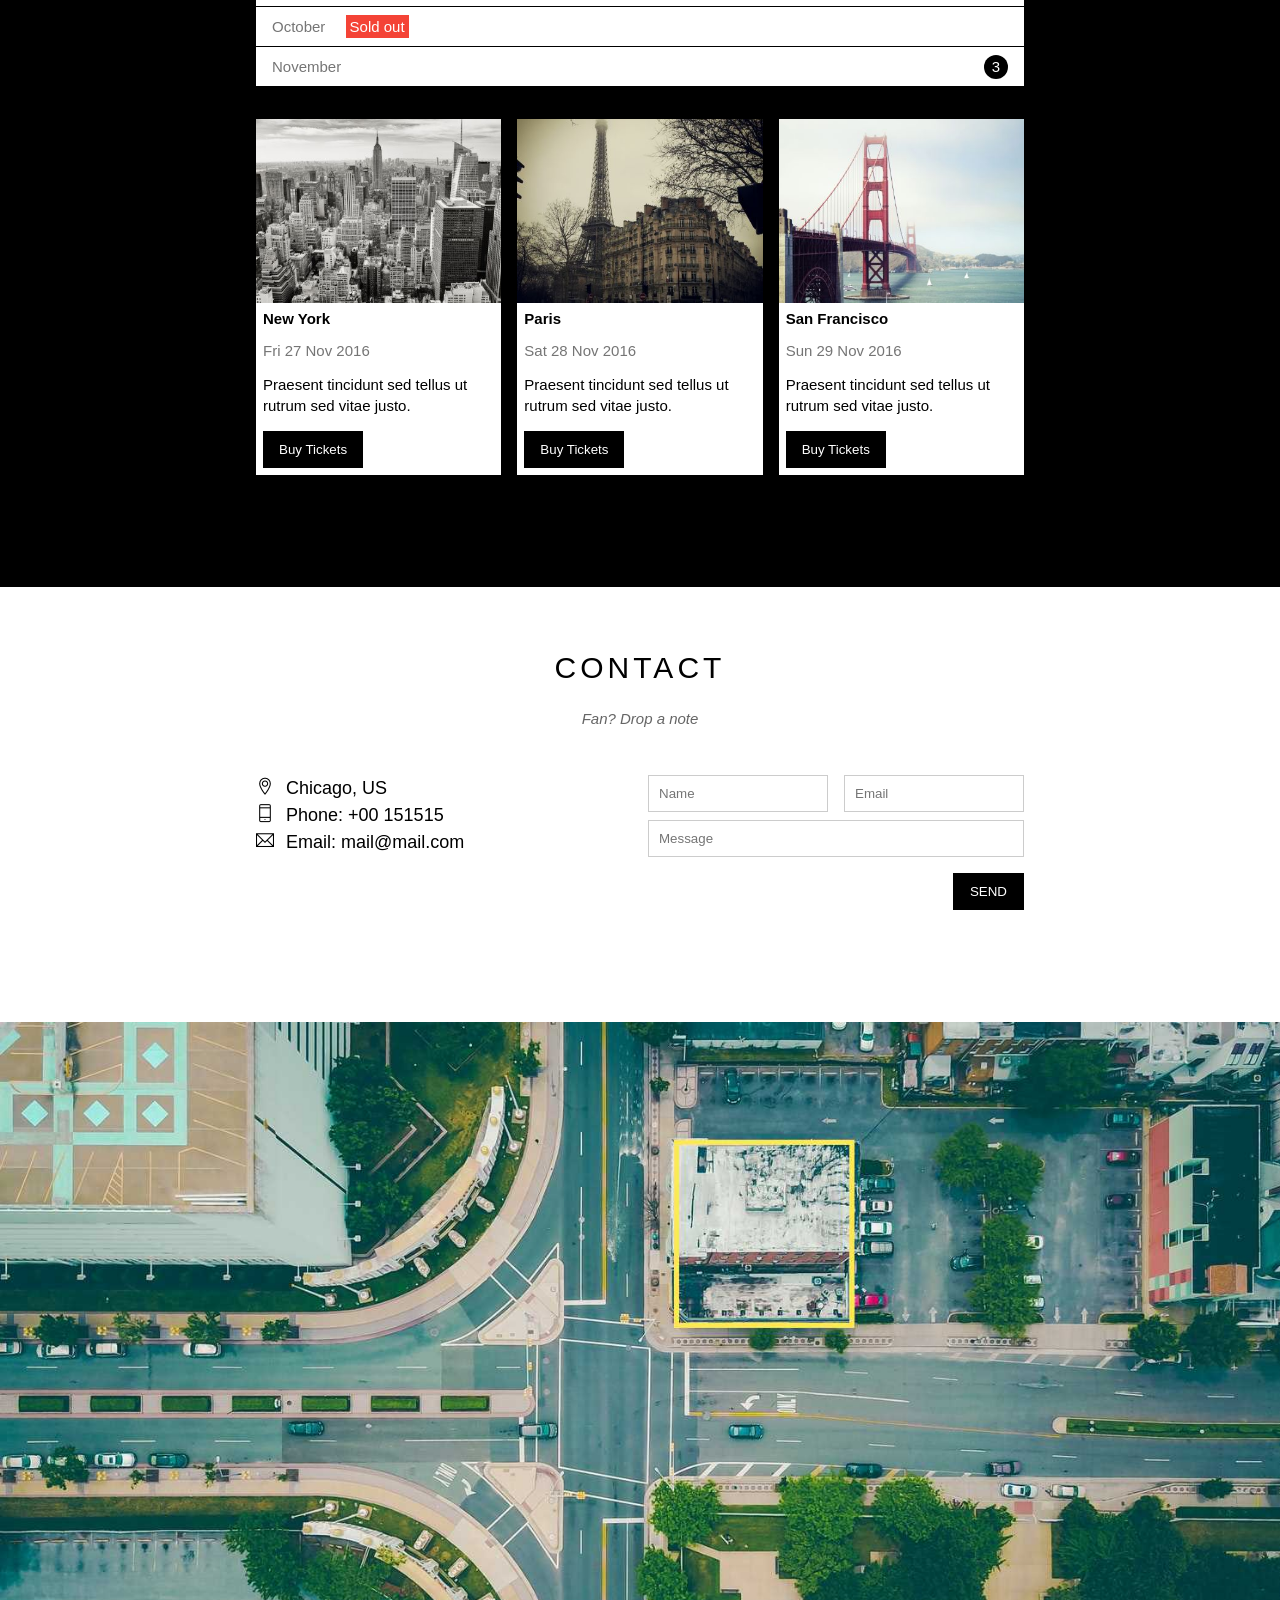
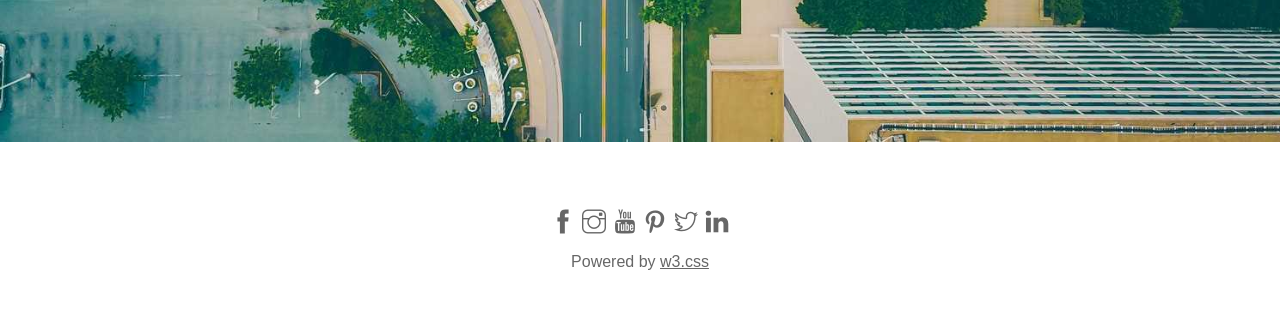
==== commit 7919fbf9: "upload" ====
--- a/index.html
+++ b/index.html
@@ -6,6 +6,9 @@
         <meta name="viewport" content="width=device-width, initial-scale=1.0" />
         <title>The band</title>
         <link rel="stylesheet" href="./assets/css/style.css" />
+        <!-- Luôn link responsive dưới style.css -->
+        <link rel="stylesheet" href="./assets/css/responsive.css" />
+
         <link
             rel="stylesheet"
             href="./assets/font/themify-icons/themify-icons.css"
@@ -33,6 +36,10 @@
                     </li>
                 </ul>
                 <!-- End nav -->
+                <!-- responsive mobile menu -->
+                <div id="mobile-menu" class="mobile-menu-btn">
+                    <i class="menu-icon ti-menu"></i>
+                </div>
 
                 <!-- Begin search button -->
                 <div class="search-btn">
@@ -70,7 +77,7 @@
                         commodo consequat.
                     </p>
                     <div class="row member-list">
-                        <div class="col col-third text-center">
+                        <div class="col col-third s-col-full mt-32 text-center">
                             <p class="member-name">Name</p>
                             <img
                                 src="/assets/img/team/bandmember.jpg"
@@ -78,7 +85,7 @@
                                 class="member-img"
                             />
                         </div>
-                        <div class="col col-third text-center">
+                        <div class="col col-third s-col-full mt-32 text-center">
                             <p class="member-name">Name</p>
                             <img
                                 src="/assets/img/team/bandmember.jpg"
@@ -86,7 +93,7 @@
                                 class="member-img"
                             />
                         </div>
-                        <div class="col col-third text-center">
+                        <div class="col col-third s-col-full mt-32 text-center">
                             <p class="member-name">Name</p>
                             <img
                                 src="/assets/img/team/bandmember.jpg"
@@ -115,7 +122,7 @@
                         </ul>
                         <!-- Place -->
                         <div class="row place-list">
-                            <div class="col col-third">
+                            <div class="col col-third s-col-full mt-16">
                                 <img
                                     src="./assets/img/tourplace/newyork.jpg"
                                     alt=""
@@ -128,12 +135,14 @@
                                         Praesent tincidunt sed tellus ut rutrum
                                         sed vitae justo.
                                     </p>
-                                    <button class="btn js-buy-ticket">
+                                    <button
+                                        class="btn js-buy-ticket s-full-width"
+                                    >
                                         Buy Tickets
                                     </button>
                                 </div>
                             </div>
-                            <div class="col col-third">
+                            <div class="col col-third s-col-full mt-16">
                                 <img
                                     src="./assets/img/tourplace/paris.jpg"
                                     alt=""
@@ -146,12 +155,14 @@
                                         Praesent tincidunt sed tellus ut rutrum
                                         sed vitae justo.
                                     </p>
-                                    <button class="btn js-buy-ticket">
+                                    <button
+                                        class="btn js-buy-ticket s-full-width"
+                                    >
                                         Buy Tickets
                                     </button>
                                 </div>
                             </div>
-                            <div class="col col-third">
+                            <div class="col col-third s-col-full mt-16">
                                 <img
                                     src="./assets/img/tourplace/sanfran.jpg"
                                     alt=""
@@ -164,7 +175,9 @@
                                         Praesent tincidunt sed tellus ut rutrum
                                         sed vitae justo.
                                     </p>
-                                    <button class="btn js-buy-ticket">
+                                    <button
+                                        class="btn js-buy-ticket s-full-width"
+                                    >
                                         Buy Tickets
                                     </button>
                                 </div>
@@ -178,15 +191,15 @@
                     <p class="section-slogan">Fan? Drop a note</p>
 
                     <div class="row contact-content">
-                        <div class="col col-half contact-info">
+                        <div class="col s-col-full col-half contact-info">
                             <p><i class="ti-location-pin"></i>Chicago, US</p>
                             <p><i class="ti-mobile"></i>Phone: +00 151515</p>
                             <p><i class="ti-email"></i>Email: mail@mail.com</p>
                         </div>
-                        <div class="col col-half contact-form">
+                        <div class="col s-col-full col-half contact-form">
                             <form action="">
                                 <div class="row">
-                                    <div class="col col-half">
+                                    <div class="col col-half s-col-full">
                                         <input
                                             type="text"
                                             name=""
@@ -196,7 +209,7 @@
                                             class="form-control"
                                         />
                                     </div>
-                                    <div class="col col-half">
+                                    <div class="col col-half s-col-full s-mt-8">
                                         <input
                                             type="email"
                                             name=""
@@ -220,7 +233,7 @@
                                     </div>
                                 </div>
                                 <input
-                                    class="form-submit-btn mt-16"
+                                    class="form-submit-btn mt-16 s-full-width"
                                     type="submit"
                                     value="SEND"
                                 />
@@ -315,6 +328,38 @@
                 modalContainer.addEventListener("click", function (event) {
                     event.stopPropagation();
                 });
+
+                var header = document.getElementById("header");
+                var mobileMenu = document.getElementById("mobile-menu");
+                var headerHeight = header.clientHeight;
+                // Đóng/mở menu
+                mobileMenu.onclick = function () {
+                    var isClose = header.clientHeight === headerHeight;
+                    if (isClose) {
+                        header.style.height = "auto";
+                    } else {
+                        header.style.height = null;
+                    }
+                };
+                // Tự động đóng khi chọn menu
+                var menuItems = document.querySelectorAll(
+                    '#nav li a[href*="#"]'
+                );
+                for (var i = 0; i < menuItems.length; i++) {
+                    var menuItem = menuItems[i];
+                    menuItem.onclick = function (event) {
+                        var isParentMenu =
+                            this.nextElementSibling &&
+                            this.nextElementSibling.classList.contains(
+                                "subnav"
+                            );
+                        if (isParentMenu) {
+                            event.preventDefault();
+                        } else {
+                            header.style.height = null;
+                        }
+                    };
+                }
             </script>
         </div>
     </body>
--- a/assets/css/style.css
+++ b/assets/css/style.css
@@ -7,7 +7,7 @@
 html {
     /* Cuộn trang khi bấm vào nav */
     scroll-behavior: smooth;
-    font-family: Arial, Helvetica, sans-serif;
+    font-family: Lato, sans-serif;
 }
 /* 
 1.Từ ngoaai2 vào trong
@@ -54,6 +54,9 @@
 }
 .mt-16 {
     margin-top: 16px !important;
+}
+.mt-32 {
+    margin-top: 32px !important;
 }
 .pull-right {
     float: right !important;
@@ -130,6 +133,7 @@
 #nav .nav-arrow-down {
     font-size: 12px;
 }
+#header .mobile-menu-btn,
 #header .search-btn {
     /* canh phải */
     float: right;
@@ -140,10 +144,23 @@
     /* Biến trỏ chuột thành bàn tay khi hover vào */
     cursor: pointer;
 }
+#header .menu-icon,
 #header .search-icon {
     color: #fff;
     font-size: 20px;
     line-height: 46px;
+}
+#header .mobile-menu-btn {
+    position: absolute;
+    top: 0;
+    right: 0;
+    display: none;
+}
+#header .mobile-menu-btn:hover {
+    background-color: #ccc;
+}
+#header .mobile-menu-btn:hover .menu-icon {
+    color: #000;
 }
 #slider {
     margin-top: 46px;
@@ -204,7 +221,7 @@
 }
 
 #content .member-list {
-    margin-top: 48px;
+    margin-top: 32px;
 }
 #content .member-name {
     font-size: 15px;
@@ -249,7 +266,7 @@
     margin-top: -3px;
 }
 .place-list {
-    margin-top: 32px;
+    margin-top: 16px;
 }
 
 .place-img {
@@ -262,7 +279,7 @@
 }
 .place-body {
     background-color: #fff;
-    padding: 16px;
+    padding: 7px;
     font-size: 15px;
 }
 .place-heading {
--- a/assets/css/responsive.css
+++ b/assets/css/responsive.css
@@ -0,0 +1,52 @@
+/* PC */
+@media (min-width: 1024px) {
+}
+/* Tablet */
+@media (max-width: 740px) and (max-width: 1023px) {
+}
+/* Mobile */
+@media (max-width: 740px) {
+    .s-mt-8 {
+        margin-top: 8px !important;
+    }
+    .s-col-full,
+    .s-full-width {
+        width: 100% !important;
+    }
+    #header {
+        overflow: hidden;
+    }
+    #header .mobile-menu-btn {
+        display: block;
+    }
+    #header .search-btn {
+        display: none;
+    }
+    #nav {
+        display: block;
+    }
+    #nav .subnav {
+        position: initial;
+        background-color: #333;
+    }
+    #nav .subnav a {
+        color: #fff;
+        padding: 5px 41px;
+    }
+    #nav > li {
+        display: block;
+    }
+    #nav > li:first-child {
+        display: inline-block;
+    }
+    #nav li a {
+        padding: 1px 24px;
+    }
+
+    #content .member-img {
+        width: 60%;
+    }
+    .contact-form {
+        margin-top: 16px;
+    }
+}
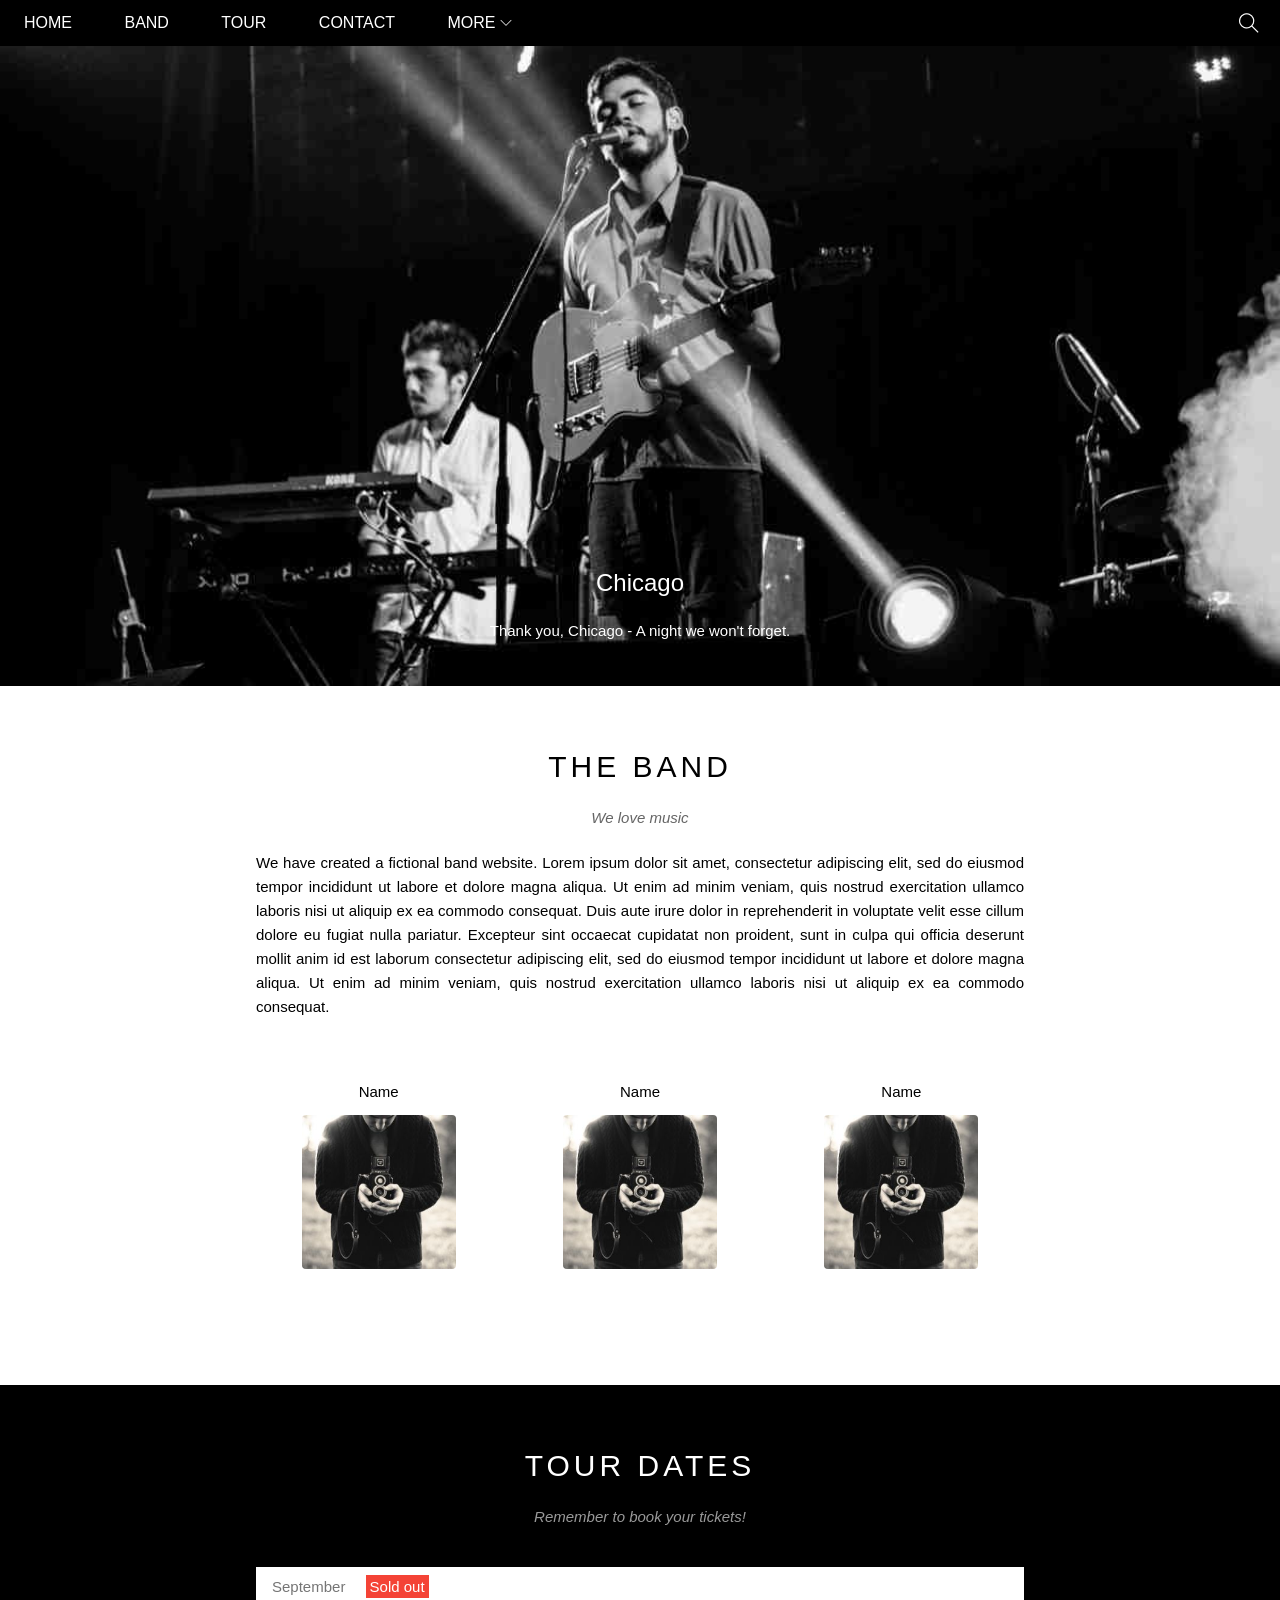
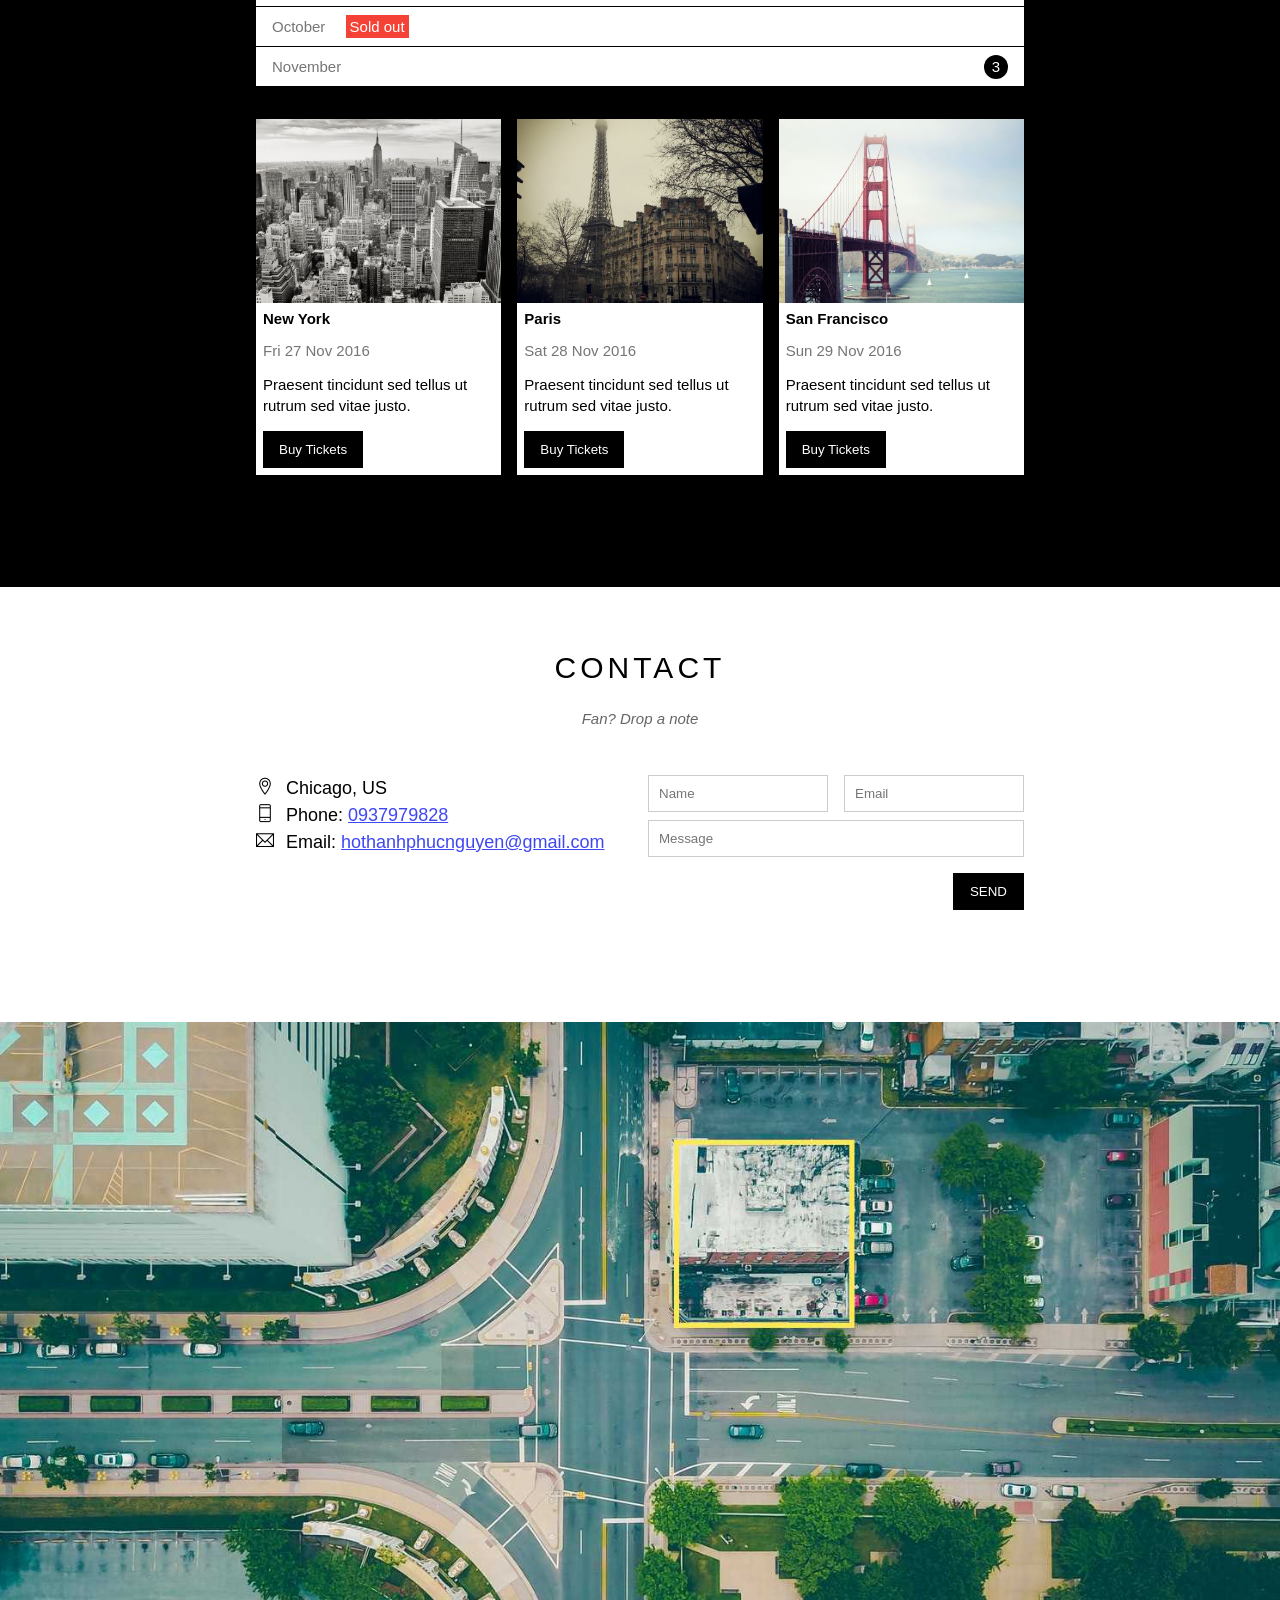
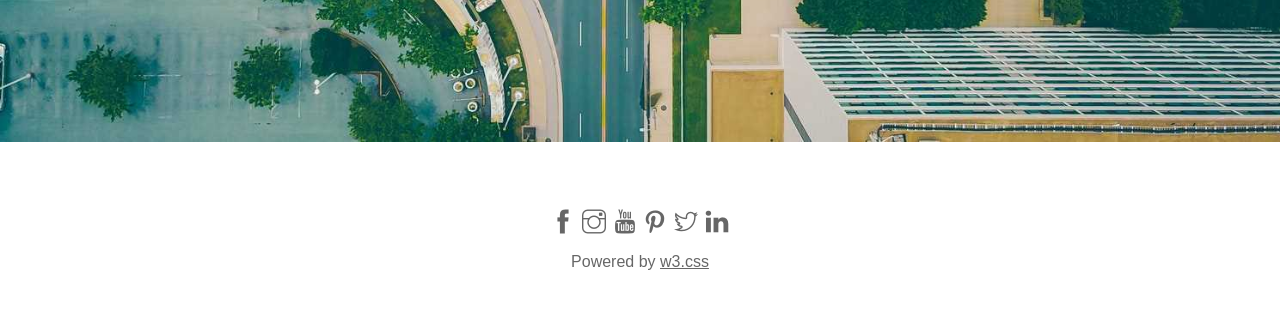
==== commit f89ed319: "update" ====
--- a/index.html
+++ b/index.html
@@ -193,8 +193,16 @@
                     <div class="row contact-content">
                         <div class="col s-col-full col-half contact-info">
                             <p><i class="ti-location-pin"></i>Chicago, US</p>
-                            <p><i class="ti-mobile"></i>Phone: +00 151515</p>
-                            <p><i class="ti-email"></i>Email: mail@mail.com</p>
+                            <p>
+                                <i class="ti-mobile"></i>Phone:
+                                <a href="tel:0937979828">0937979828</a>
+                            </p>
+                            <p>
+                                <i class="ti-email"></i>Email:
+                                <a href="mailto:hothanhphucnguyen@gmail.com"
+                                    >hothanhphucnguyen@gmail.com</a
+                                >
+                            </p>
                         </div>
                         <div class="col s-col-full col-half contact-form">
                             <form action="">
--- a/assets/css/style.css
+++ b/assets/css/style.css
@@ -411,6 +411,13 @@
     width: 30px;
     display: inline-block;
 }
+.contact-info a {
+    color: #101aef;
+    opacity: 0.8;
+}
+.contact-info a:hover {
+    opacity: 1;
+}
 .contact-form {
     font-size: 15px;
 }
--- a/assets/css/responsive.css
+++ b/assets/css/responsive.css
@@ -2,7 +2,10 @@
 @media (min-width: 1024px) {
 }
 /* Tablet */
-@media (max-width: 740px) and (max-width: 1023px) {
+@media (min-width: 740px) and (max-width: 1023px) {
+    .contact-info {
+        line-height: 2;
+    }
 }
 /* Mobile */
 @media (max-width: 740px) {
@@ -47,6 +50,31 @@
         width: 60%;
     }
     .contact-form {
-        margin-top: 16px;
+        margin-top: 32px;
     }
 }
+/* Tablet & mobile */
+@media (max-width: 1023px) {
+    .btn {
+        padding: 15px 16px;
+    }
+    .contact-form .form-control {
+        padding: 15px;
+    }
+    .social-list {
+        font-size: 15px;
+    }
+    #footer .social-list a {
+        margin: 0 8px;
+    }
+    .coppyright a {
+        padding: 12px 0;
+        display: inline-block;
+    }
+    #nav subnav a {
+        padding: 5px 12px;
+    }
+    .contact-info {
+        line-height: 2;
+    }
+}
